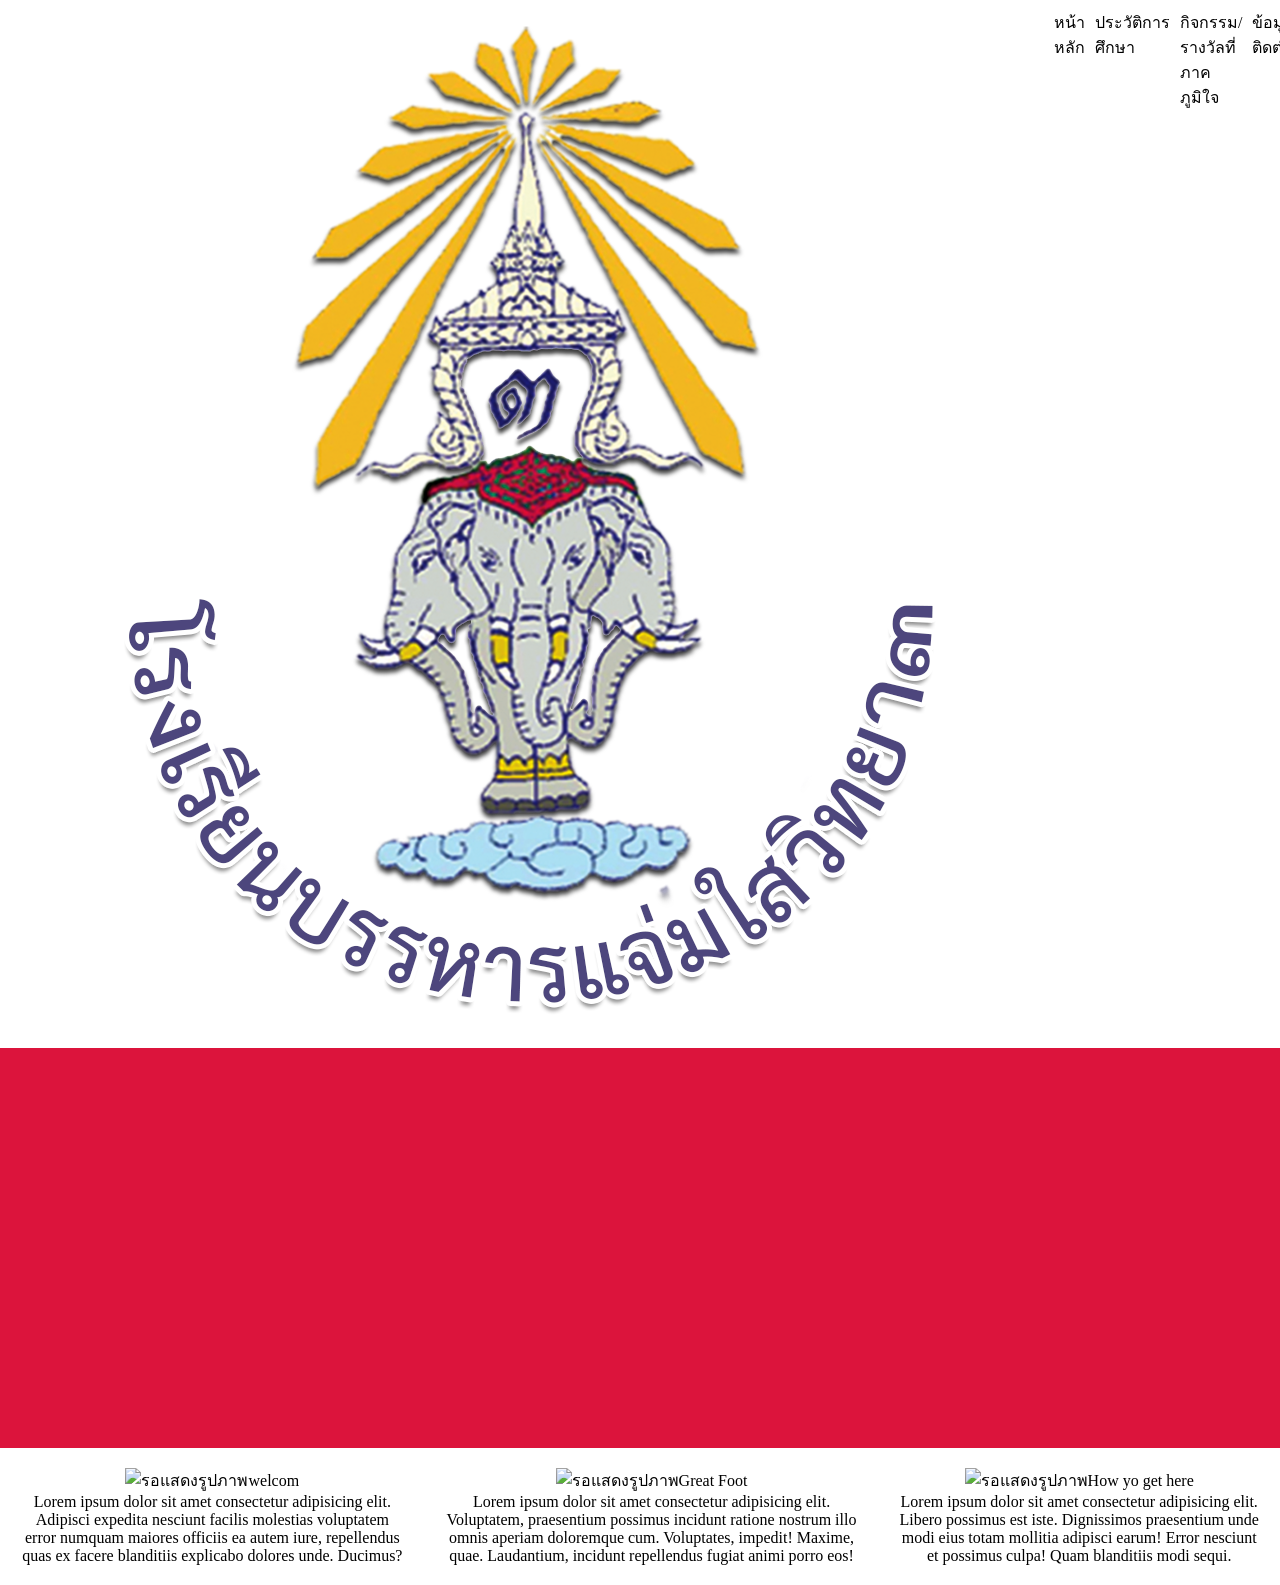
==== index.html @ 110b700d "Add files via upload" ====
<!DOCTYPE html>
<html lang="en">
<head>
    <meta charset="UTF-8">
    <meta name="viewport" content="width=device-width, initial-scale=1.0">
    <title>protfolio</title>
    <link rel="stylesheet" href="style.css">
</head>
<body>
    <nav>
    <div class="logo">
        <img src="โลโก้โรงเรียนบรรหาร.png" alt="logo">
    </div>
    <ul class="menu">
        <li><a href="index.html">หน้าหลัก</a></li>
        <li><a href="education.html">ประวัติการศึกษา</a></li>
        <li><a href="acttivityrewards.html">กิจกรรม/รางวัลที่ภาคภูมิใจ</a></li>
        <li><a href="contact.html">ข้อมูลติดต่อ</a></li>
    </ul>
</nav>

<section class="banner">
    <div class="banner-info">
      <img src="" alt="">
    
    </div>
    </section>
    <main>
        <div>
            <img src="https://i.pinimg.com/736x/58/c6/91/58c691494590c6345a21c69de02344b2.jpg" alt="รอแสดงรูปภาพ"
            <h3>welcom</h3>
            <p>Lorem ipsum dolor sit amet consectetur adipisicing elit. Adipisci expedita nesciunt facilis molestias voluptatem error numquam maiores officiis ea autem iure, repellendus quas ex facere blanditiis explicabo dolores unde. Ducimus?</p>
        </div>
        <div>
            <img src="https://i.pinimg.com/736x/65/75/94/6575947b3701ba0b3cf42dd60155cb9a.jpg" alt="รอแสดงรูปภาพ"
            <h3>Great Foot</h3>
            <p>Lorem ipsum dolor sit amet consectetur adipisicing elit. Voluptatem, praesentium possimus incidunt ratione nostrum illo omnis aperiam doloremque cum. Voluptates, impedit! Maxime, quae. Laudantium, incidunt repellendus fugiat animi porro eos!</p>
        </div>
        <div>
            <img src="https://i.pinimg.com/736x/a8/e1/02/a8e102ab9bd5d0e0d1ce593181c72f9a.jpg" alt="รอแสดงรูปภาพ"
            <h3>How yo get here</h3>
            <p>Lorem ipsum dolor sit amet consectetur adipisicing elit. Libero possimus est iste. Dignissimos praesentium unde modi eius totam mollitia adipisci earum! Error nesciunt et possimus culpa! Quam blanditiis modi sequi.</p>
        </div>

    </main>
<dy>
    <ml>

    </ml>
</dy>
</body>
</html>
---- style.css ----
*{
    margin: 0;
    padding: 0;
    box-sizing: border-box;
}

nav{
    display: flex;
    justify-content: space-between;                                                                                                                                                                                                                            
    padding: 10px 20px;
}

.menu{
    display: flex;
    list-style: none;
}

.menu li{
    margin-left: 10px;
}

.menu li a{
    text-decoration: none;
    color: rgb(0, 0, 0);
}        

section.banner{
    background-color: crimson;
    height: 400px;
    display: flex;
    justify-content: center;
    align-items: center;
    text-align: center;
}
.banner .banner-info{
    color: black;
    text-align: center;
}

main{
    display: flex;
    grid-template-columns: 1fr 1fr 1fr;
}
main div{
    padding: 20px;
    justify-content: center;
    text-align: center;
}

main div img{
    width: auto;
    height: 200px;
}

footer {
    background-color: firebrick;
    color: white;
    text-align: center;
    padding: 10px;
}
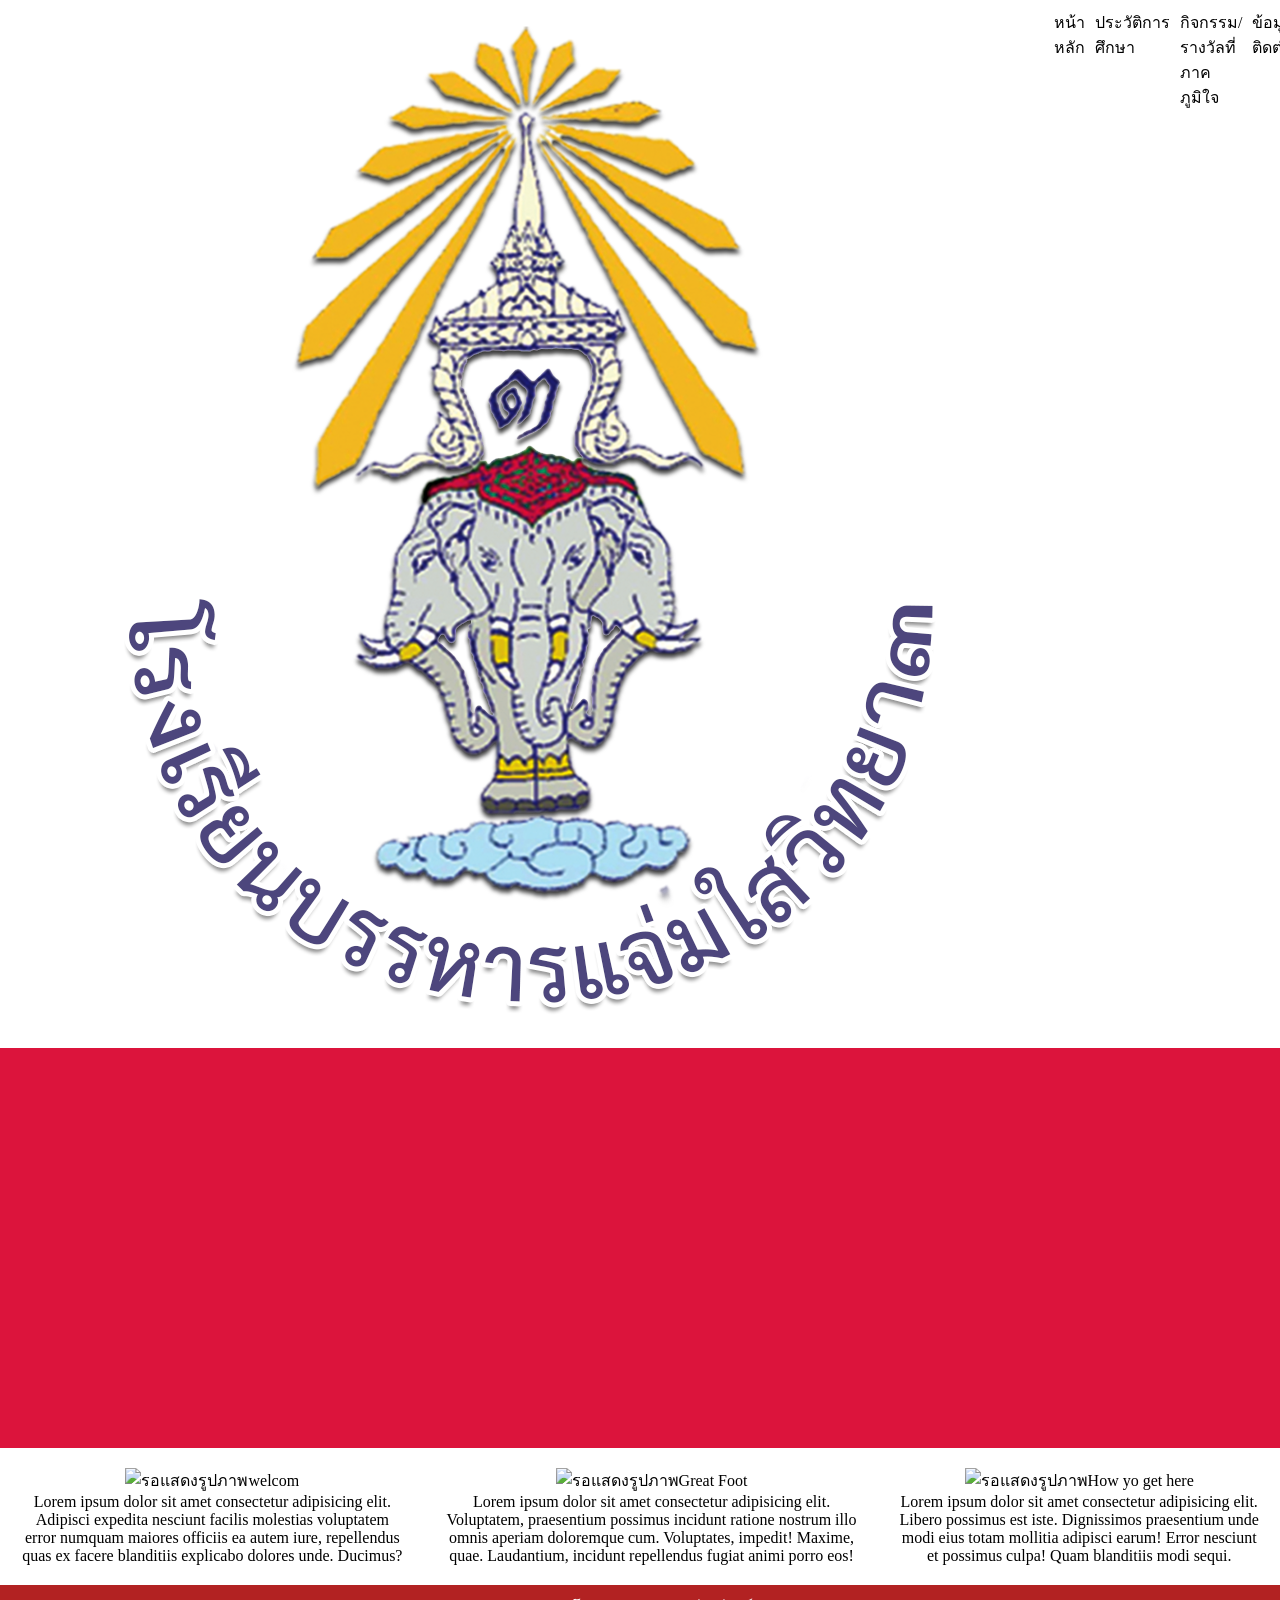
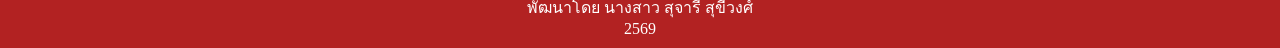
==== commit ce87596d: "17/07/26 15.42" ====
--- a/index.html
+++ b/index.html
@@ -1,52 +1,56 @@
-<!DOCTYPE html>
-<html lang="en">
-<head>
-    <meta charset="UTF-8">
-    <meta name="viewport" content="width=device-width, initial-scale=1.0">
-    <title>protfolio</title>
-    <link rel="stylesheet" href="style.css">
-</head>
-<body>
-    <nav>
-    <div class="logo">
-        <img src="โลโก้โรงเรียนบรรหาร.png" alt="logo">
-    </div>
-    <ul class="menu">
-        <li><a href="index.html">หน้าหลัก</a></li>
-        <li><a href="education.html">ประวัติการศึกษา</a></li>
-        <li><a href="acttivityrewards.html">กิจกรรม/รางวัลที่ภาคภูมิใจ</a></li>
-        <li><a href="contact.html">ข้อมูลติดต่อ</a></li>
-    </ul>
-</nav>
-
-<section class="banner">
-    <div class="banner-info">
-      <img src="" alt="">
-    
-    </div>
-    </section>
-    <main>
-        <div>
-            <img src="https://i.pinimg.com/736x/58/c6/91/58c691494590c6345a21c69de02344b2.jpg" alt="รอแสดงรูปภาพ"
-            <h3>welcom</h3>
-            <p>Lorem ipsum dolor sit amet consectetur adipisicing elit. Adipisci expedita nesciunt facilis molestias voluptatem error numquam maiores officiis ea autem iure, repellendus quas ex facere blanditiis explicabo dolores unde. Ducimus?</p>
-        </div>
-        <div>
-            <img src="https://i.pinimg.com/736x/65/75/94/6575947b3701ba0b3cf42dd60155cb9a.jpg" alt="รอแสดงรูปภาพ"
-            <h3>Great Foot</h3>
-            <p>Lorem ipsum dolor sit amet consectetur adipisicing elit. Voluptatem, praesentium possimus incidunt ratione nostrum illo omnis aperiam doloremque cum. Voluptates, impedit! Maxime, quae. Laudantium, incidunt repellendus fugiat animi porro eos!</p>
-        </div>
-        <div>
-            <img src="https://i.pinimg.com/736x/a8/e1/02/a8e102ab9bd5d0e0d1ce593181c72f9a.jpg" alt="รอแสดงรูปภาพ"
-            <h3>How yo get here</h3>
-            <p>Lorem ipsum dolor sit amet consectetur adipisicing elit. Libero possimus est iste. Dignissimos praesentium unde modi eius totam mollitia adipisci earum! Error nesciunt et possimus culpa! Quam blanditiis modi sequi.</p>
-        </div>
-
-    </main>
-<dy>
-    <ml>
-
-    </ml>
-</dy>
-</body>
+<!DOCTYPE html>
+<html lang="en">
+<head>
+    <meta charset="UTF-8">
+    <meta name="viewport" content="width=device-width, initial-scale=1.0">
+    <title>protfolio</title>
+    <link rel="stylesheet" href="css\style.css">
+</head>
+<body>
+    <nav>
+    <div class="logo">
+        <img src="โลโก้โรงเรียนบรรหาร.png" alt="logo">
+    </div>
+    <ul class="menu">
+        <li><a href="index.html">หน้าหลัก</a></li>
+        <li><a href="education.html">ประวัติการศึกษา</a></li>
+        <li><a href="acttivityrewards.html">กิจกรรม/รางวัลที่ภาคภูมิใจ</a></li>
+        <li><a href="contact.html">ข้อมูลติดต่อ</a></li>
+    </ul>
+</nav>
+
+<section class="banner">
+    <div class="banner-info">
+      <img src="https://pin.it/3xCw2EwLC" alt="">
+    
+    </div>
+    </section>
+    <main>
+        <div>
+            <img src="https://i.pinimg.com/736x/58/c6/91/58c691494590c6345a21c69de02344b2.jpg" alt="รอแสดงรูปภาพ"
+            <h3>welcom</h3>
+            <p>Lorem ipsum dolor sit amet consectetur adipisicing elit. Adipisci expedita nesciunt facilis molestias voluptatem error numquam maiores officiis ea autem iure, repellendus quas ex facere blanditiis explicabo dolores unde. Ducimus?</p>
+        </div>
+        <div>
+            <img src="https://i.pinimg.com/736x/65/75/94/6575947b3701ba0b3cf42dd60155cb9a.jpg" alt="รอแสดงรูปภาพ"
+            <h3>Great Foot</h3>
+            <p>Lorem ipsum dolor sit amet consectetur adipisicing elit. Voluptatem, praesentium possimus incidunt ratione nostrum illo omnis aperiam doloremque cum. Voluptates, impedit! Maxime, quae. Laudantium, incidunt repellendus fugiat animi porro eos!</p>
+        </div>
+        <div>
+            <img src="https://i.pinimg.com/736x/a8/e1/02/a8e102ab9bd5d0e0d1ce593181c72f9a.jpg" alt="รอแสดงรูปภาพ"
+            <h3>How yo get here</h3>
+            <p>Lorem ipsum dolor sit amet consectetur adipisicing elit. Libero possimus est iste. Dignissimos praesentium unde modi eius totam mollitia adipisci earum! Error nesciunt et possimus culpa! Quam blanditiis modi sequi.</p>
+        </div>
+
+    </main>
+    <footer>
+        <p>พัฒนาโดย นางสาว สุจารี สุขีวงศ์</p>
+        <p>2569</p>
+    </footer>
+<dy>
+    <ml>
+
+    </ml>
+</dy>
+</body>
 </html>
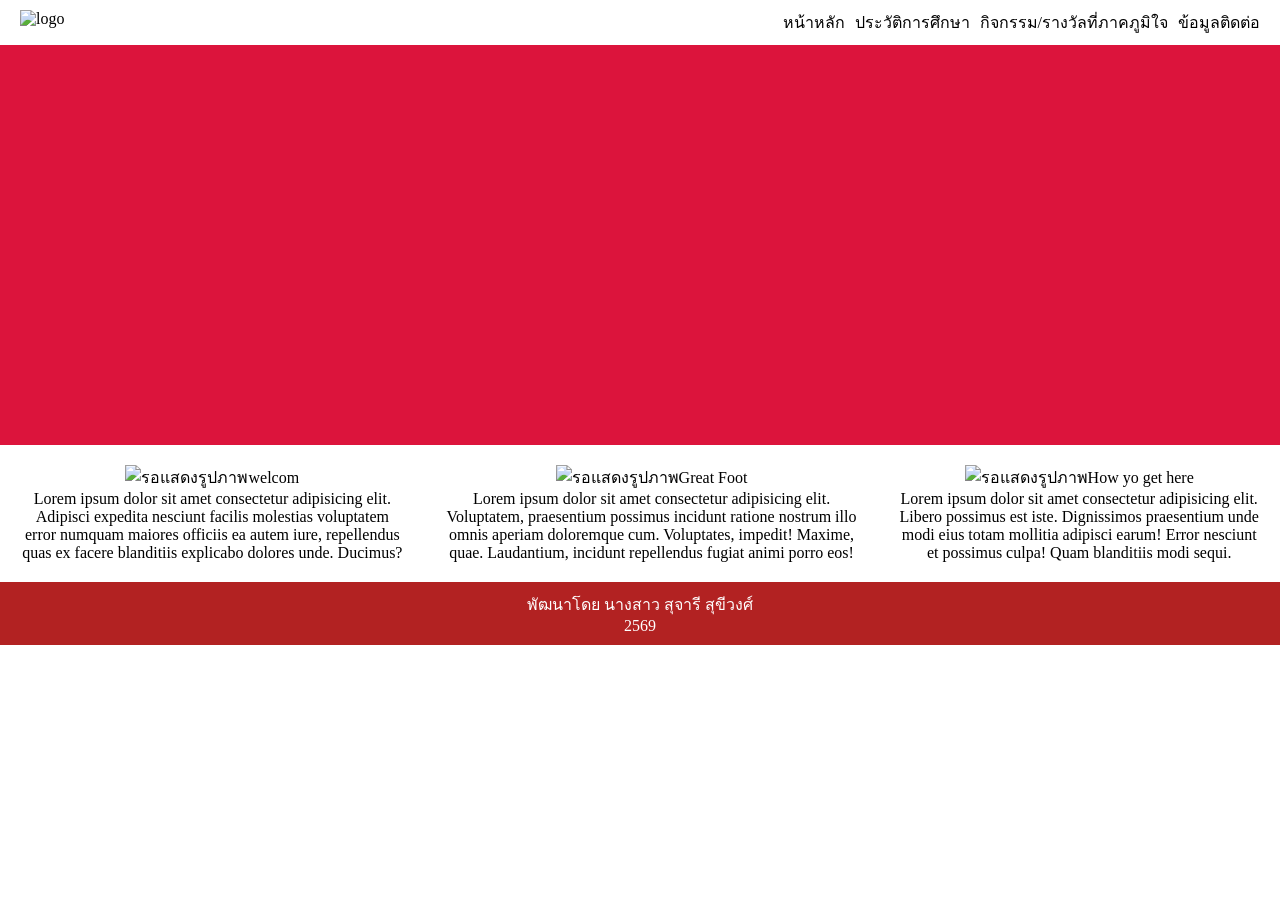
==== commit bfdca577: "17/07/2616.02" ====
--- a/index.html
+++ b/index.html
@@ -9,7 +9,7 @@
 <body>
     <nav>
     <div class="logo">
-        <img src="โลโก้โรงเรียนบรรหาร.png" alt="logo">
+        <img src="102812.jpg" alt="logo">
     </div>
     <ul class="menu">
         <li><a href="index.html">หน้าหลัก</a></li>
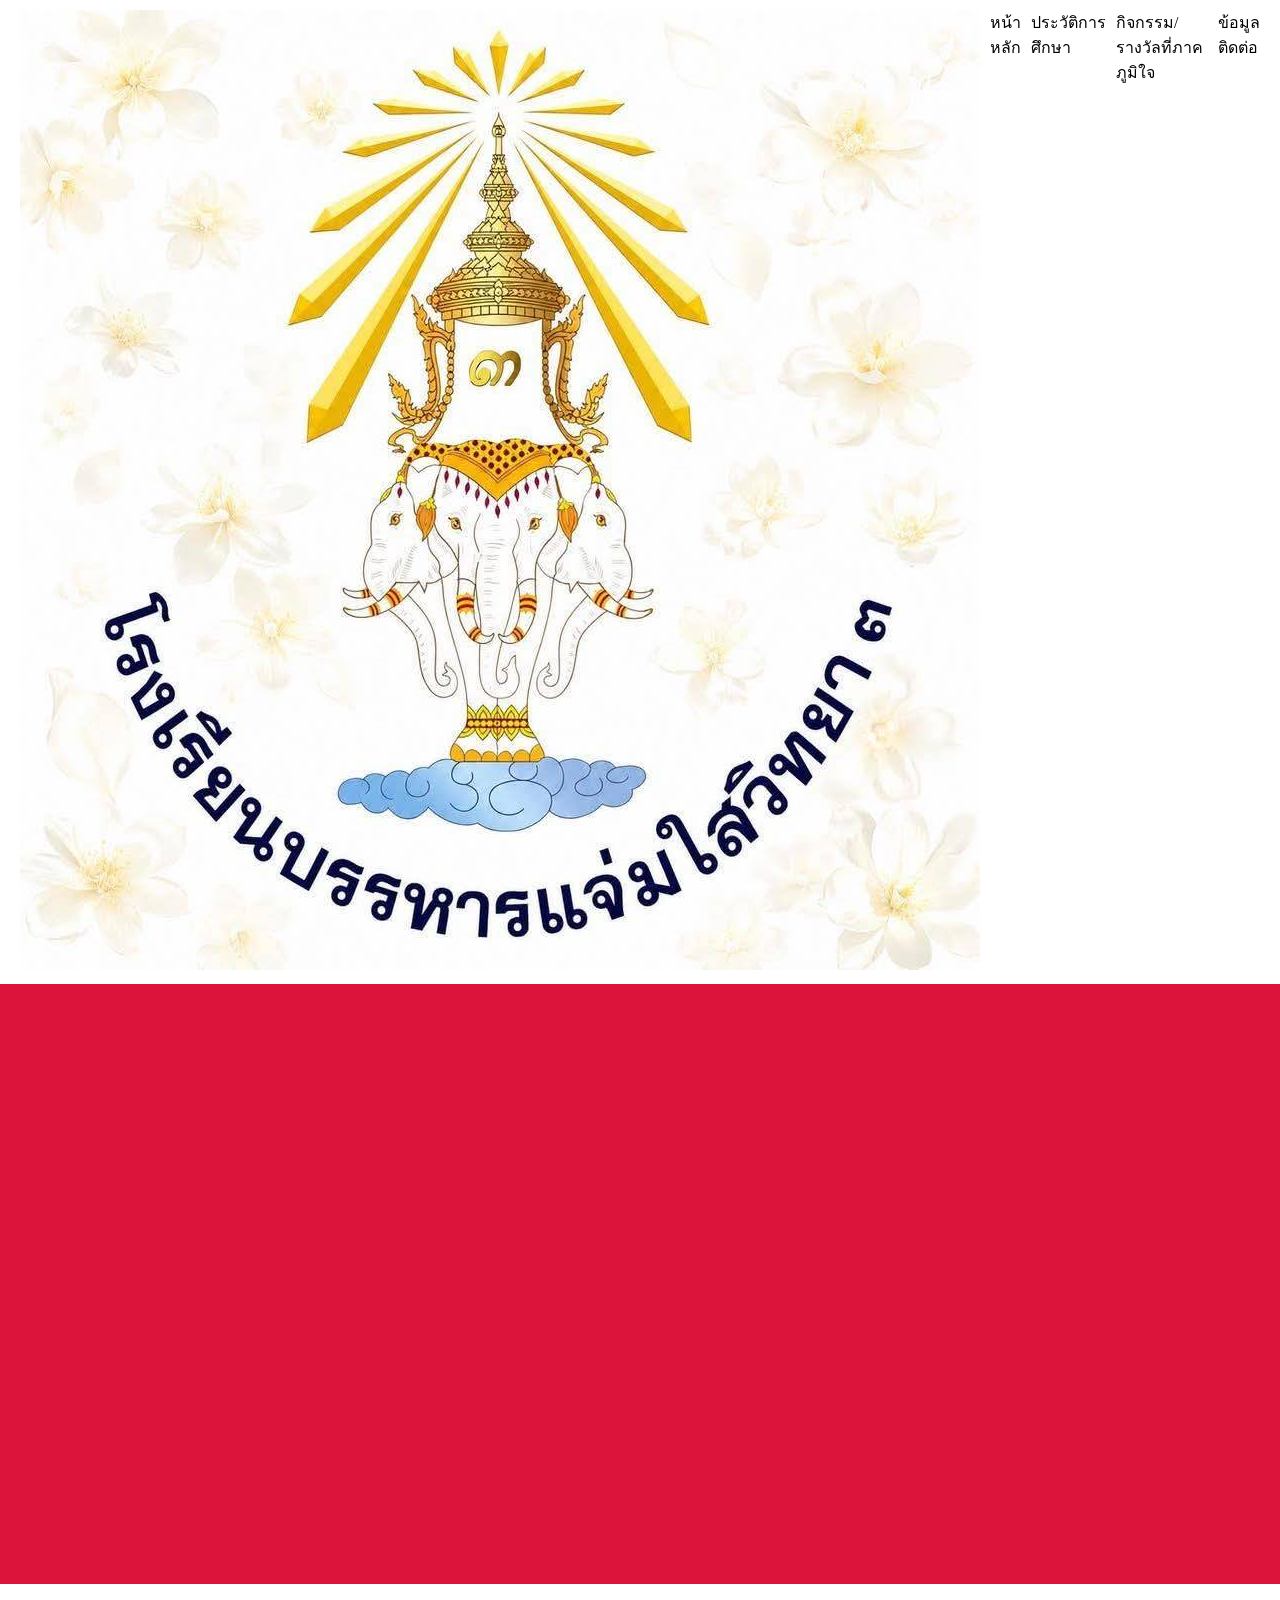
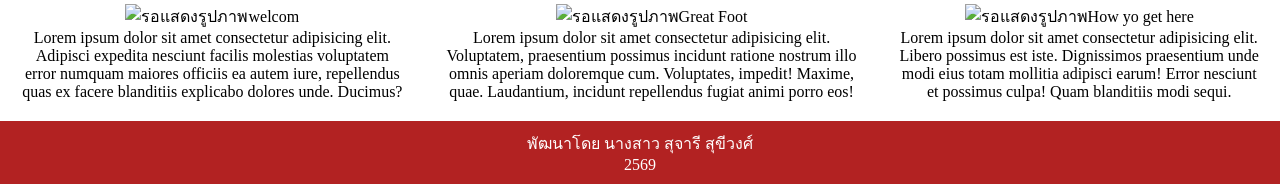
==== commit b1cf2fab: "20/07/69 15.24" ====
--- a/index.html
+++ b/index.html
@@ -21,7 +21,7 @@
 
 <section class="banner">
     <div class="banner-info">
-      <img src="https://pin.it/3xCw2EwLC" alt="">
+      <img src="https://i.pinimg.com/736x/1e/7f/5c/1e7f5c67ff91765de50f8081c905b037.jpg" alt="">
     
     </div>
     </section>
